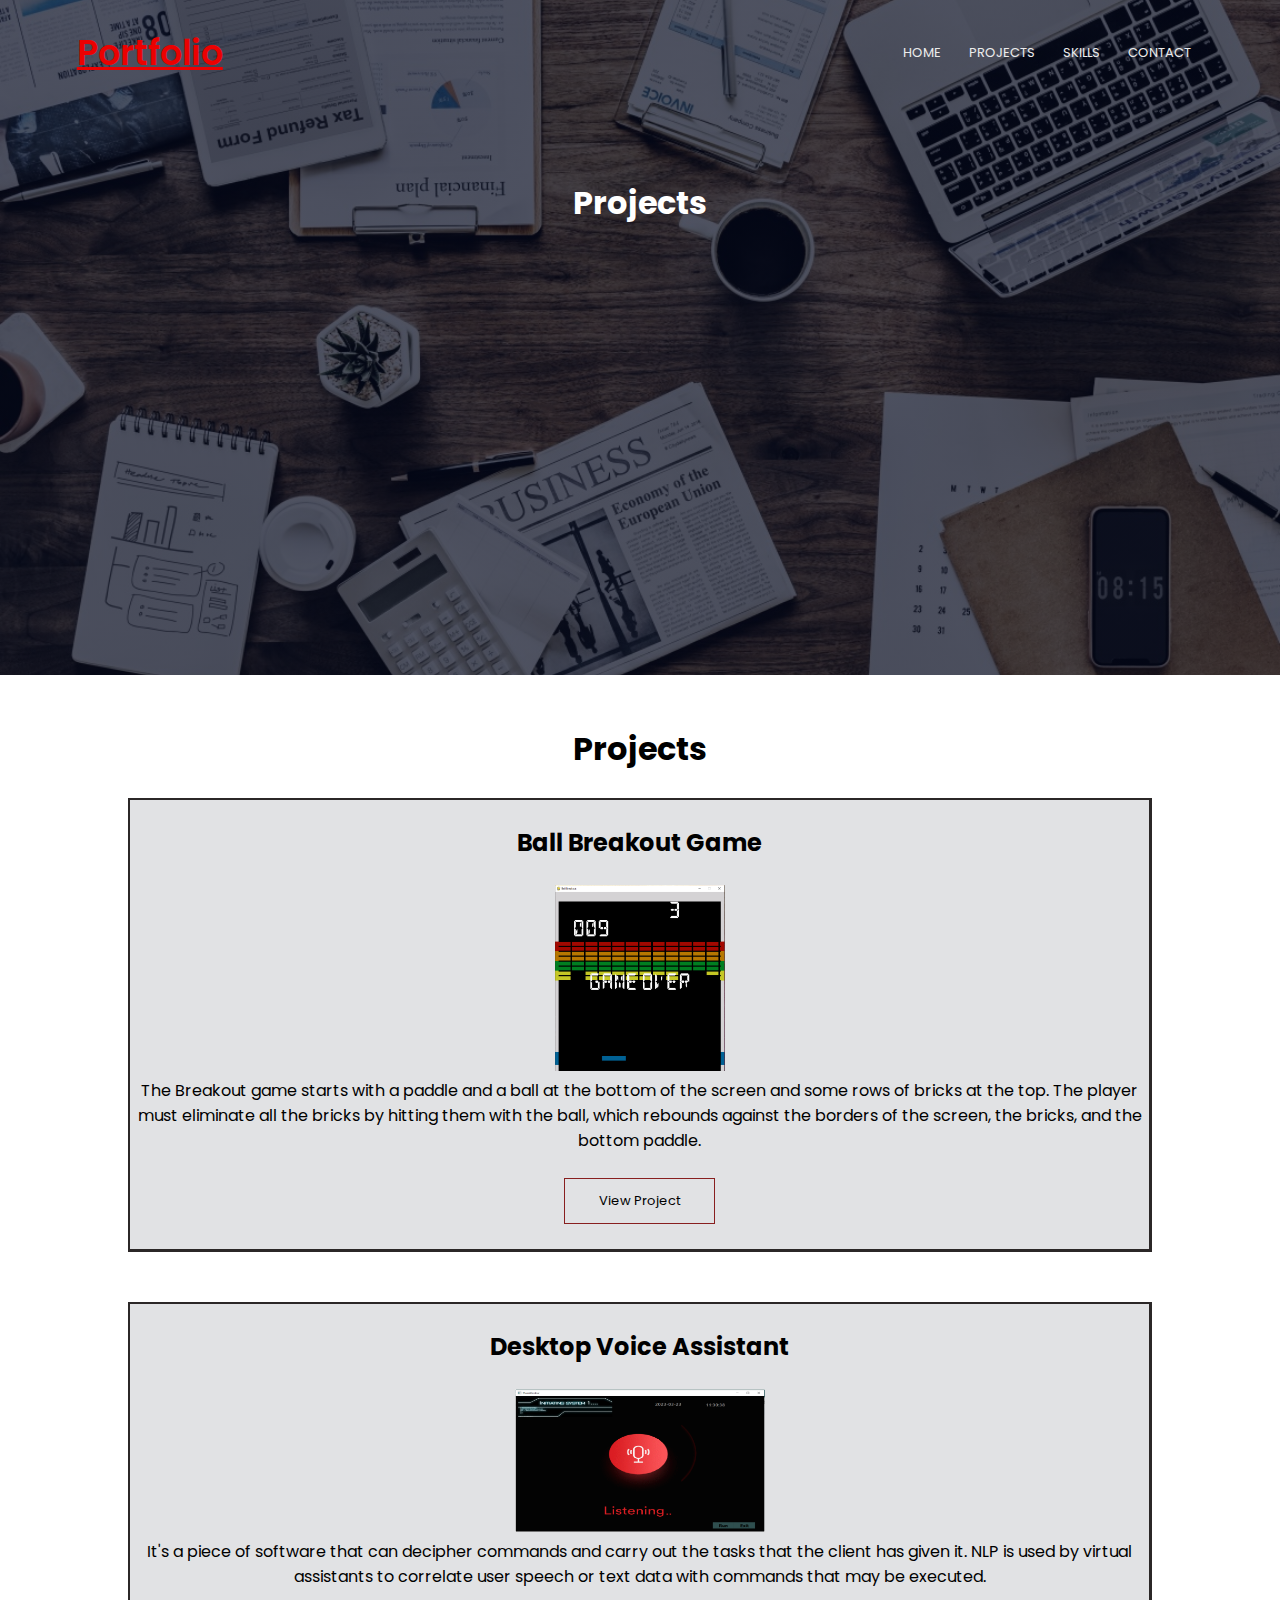
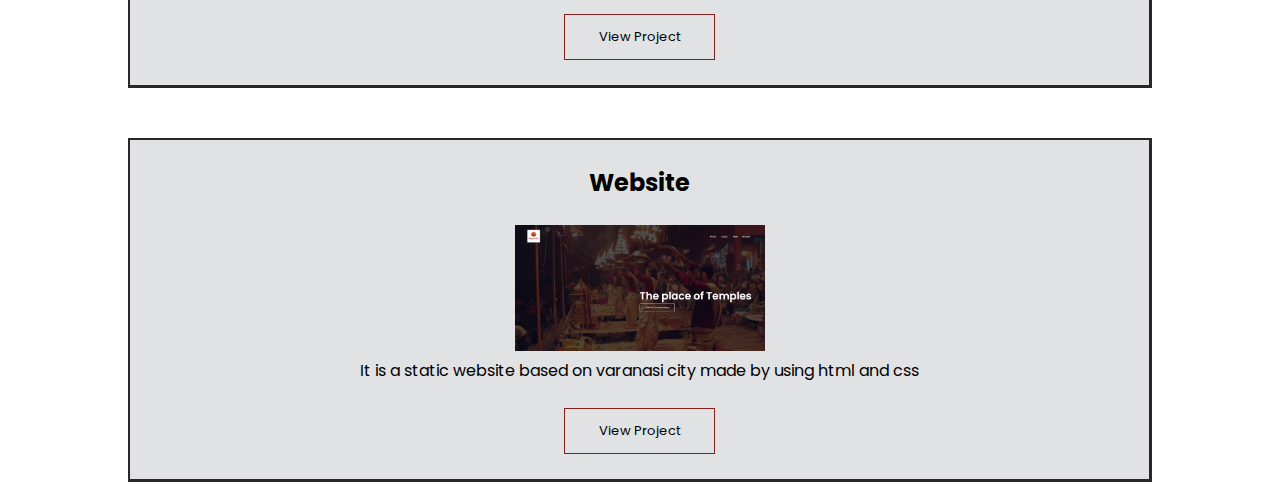
==== about.html @ 65459bfb "Add files via upload" ====
<!DOCTYPE html>
<html>
<head>
    <meta name="viewport"content="with=device-width, initial-scale=1.0"> 
        <!-- Google tag (gtag.js) --> <script async src="https://www.googletagmanager.com/gtag/js?id=G-QBEEK35XWZ"></script> <script> window.dataLayer = window.dataLayer || []; function gtag(){dataLayer.push(arguments);} gtag('js', new Date()); gtag('config', 'G-QBEEK35XWZ'); </script>       
        <title>Portfolio </title>
        <link rel="stylesheet" href="style.css">
        <link rel="preconnect" href="https://fonts.gstatic.com">
        <link href="https://fonts.googleapis.com/css2?family=Poppins:wght@200;300;400;600;700&display=swap" rel="stylesheet">
        <link rel="stylesheet" href="https://stackpath.bootstrapcdn.com/font-awesome/4.7.0/css/font-awesome.min.css">
 </head>
 <body>
    <section  class="sub-header">
        <nav>
            <div class="logo"><a href="#">Portfolio</a></div>
            <div class="nav-links" id="navLinks">
                <i class="fa fa-times" onclick="hideMenu()"></i>
                <ul>
                    <li><a href="index.html">HOME</a></li>
                    <li><a href="about.html">PROJECTS</a></li>
                    <li><a href="skills.html">SKILLS</a></li>
                    <li><a href="contact.html">CONTACT</a></li>
                </ul>
            </div>
                <i class="fa fa-bars" onclick="showMenu()"></i>
        </nav>
    </br>
    </br>
    </br>
        <h1>Projects</h1>

    </section>

     <!----------Projects ------->

<section class="Projects">
    <h1>Projects</h1>
</br>
    <div class="row">
        <div class="Projects-article">
            <header>
            </br>
                <h2>Ball Breakout Game</h2>
            </header>
        </br>
            <a href="" class="image fit"><img src="bb.jpg" width="170px" alt="Ball Breakout Game" /></a>
            <p>The Breakout game starts with a paddle and a ball at the bottom of the screen and some rows of bricks at the top. The player must eliminate all the bricks by hitting them with the ball, which rebounds against the borders of the screen, the bricks, and the bottom paddle.</p>
        </br>
            <ul class="actions special">
                <a href="https://github.com/Sakshimunilalyadav/ball_breakout" class="hero-btn">View Project</a>
            </ul>
        </br>
        </div>
        <br/>
        <br/>
        <div class="Projects-article">
            <header>
            </br>
                <h2>Desktop Voice Assistant</h2>
            </header>
        </br>
            <a href="" class="image fit"><img src="dva.jpg" width="250px" alt="Desktop Voice Assistant" /></a>
            <p>It's a piece of software that can decipher commands and carry out the tasks that the client has given it. NLP is used by virtual assistants to correlate user speech or text data with commands that may be executed.</p>
        </br>
            <ul class="actions special">
                <a href="https://github.com/Sakshimunilalyadav/jarvis" class="hero-btn">View Project</a>
            </ul>
        </br>
        </div>
        <br/>
        <br/>
        <div class="Projects-article">
            <header>
            </br>
                <h2>Website</h2>
            </header>
        </br>
            <a href="" class="image fit"><img src="web.jpg" width="250px" alt="Website" /></a>
            <p>It is a static website based on varanasi city made by using html and css</p>
        </br>
            <ul class="actions special">
                <a href="https://github.com/Sakshimunilalyadav/varanasi_web" class="hero-btn">View Project</a>
            </ul>
        </br>
        </div>
    </div>

</section>
---- style.css ----
@import url('https://fonts.googleapis.com/css2?family=Poppins:wght@400;500;600;700&family=Ubuntu:wght@400;500;700&display=swap');

*{
    margin: 0;
    padding: 0;
    font-family: 'Poppins', sans-serif;
}
.header{
    height: 100vh;
    width: 100%;
    background-image: linear-gradient(rgba(0, 0, 0, 0.7),rgb(10, 19, 56)),url(home.jpg);
    background-position: center;
    background-size: cover;
    text-align: center;
    color: #ac0505;
}
nav{
    display: flex;
    padding: 2% 6%;
    justify-content: space-between;
    align-items: center;
}
.logo a{
    color: #eb0101;
    font-size: 35px;
    font-weight: 600;
}
.nav-links{
    flex: 1;
    text-align: right;
}
.nav-links ul li{
    list-style: none;
    display: inline-block;
    padding: 8px 12px;
    position: relative;
}
.nav-links ul li a{
    color:#ececec;
    text-decoration: none;
    font-size: 13px;
}
.nav-links ul li::after{
    content: '';
    width: 0%;
    height: 2px;
    background: #f44336;
    display: block;
    margin: auto;
    transition: 0.5s;
}
.nav-links ul li:hover::after{
    width: 100%;
}
.home-content{
    width: 90%;
    color: #ffffff;
    position:absolute;
    top: 50%;
    left: 50%;
    transform:translate (-50%,-50%);
    text-align: left;
}
.home-content .text-1{
    font-size: 27px;
}
.home-content .text-2{
    font-size: 75px;
    font-weight: 600;
    margin-left: -3px;
}
.home-content .text-3{
    font-size: 40px;
    margin: 5px 0;
}
.home-content p{
    margin: 10px 0 40px;
    font-size: 18px;
    color: #fff;
}
.about-content {
    border-color: #ffffff;
    background: #ffffff;
    border-left-width: 10px;
    border-style: solid;
    border-top-width: 50px;
    text-align: center; 
}
.about .about-content .right{
    width: 45%;
}
.about .about-content .right img{
    height: 400px;
    width: 400px;
    object-fit: cover;
    border-radius: 6px;
}
.about .about-content .left p{
    border-left-width: 10px;
    text-align: justify;
}
.about .about-content .left a{
    display: inline-block;
    background: crimson;
    color: #fff;
    font-size: 20px;
    font-weight: 500;
    padding: 10px 30px;
    margin-top: 20px;
    border-radius: 6px;
    border: 2px solid crimson;
    transition: all 0.3s ease;
}
.about .about-content .left a:hover{
    color: crimson;
    background: none;
}
nav .fa{
    display: none;
}

@media(max-width: 700px){
    .text-box h1{
        font-size: 20px;
    }
    .nav-links ul li{
        display: block;
    }
    .nav-links{
        position: fixed;
        background: #174564;
        height: 100vh;
        width: 200px;
        top: 0;
        right: -200px;
        text-align: left;
        z-index: 2;
        transition: 1s;
    }
    nav .fa{
        display: block;
        color: #eb0101;
        margin: 10px;
        font-size: 22px;
        cursor: pointer;
    }
    .nav-links ul{
        padding: 30px;
    }
}



/*----------Projects--------*/

.Projects{
    width: 80%;
    margin: auto;
    text-align: center;
    padding-top: 50px;
}
.Projects-article {
    border-color: #2b2727;
    background: #e1e2e4;
    border-left-width: 2px;
    border-style: solid;
    border-top-width: 2px;
    text-align: center;
}
.hero-btn{
    display: inline-block;
    text-decoration: none;
    color: #000000;
    border: 1px solid #881f1f;
    padding: 12px 34px;
    font-size: 13px;
    background: transparent;
    position: relative;
    cursor: pointer;
}
.hero-btn:hover{
    border: 1px solid #881f1f;
    background: #881f1f;
    transition: 1s;
}

.Projects-col{
    flex-basis: 32%;
    border-radius: 10px;
    margin-bottom: 30px;
    position: relative;
    overflow: hidden;
}
.Projects-col img{
    width: 100%;
    display: block;
}
.layer{
    background: transparent;
    height: 100%;
    width: 100%;
    position: absolute;
    top: 0;
    left: 0;
    transition: 0.5s;
}
.layer:hover{
    background: rgba(226,0,0,0.7);
}
.layer h3{
    width: 100%;
    font-weight: 500;
    color: rgb(19, 18, 18);
    font-size: 26px;
    bottom: 0;
    left: 50%;
    transform: translateX(-50%);
    position: absolute;
    opacity: 0;
    transition: 0.5s;
}
.layer:hover h3{
    bottom: 49%;
    opacity: 1;
}

/* about section start */

.sub-header{
    height: 75vh;
    width: 100%;
    background-image: linear-gradient(rgba(4,9,30,0.7),rgba(4,9,30,0.7)),url(about.jpg);
    background-position: center;
    background-size: cover;
    text-align: center;
    color: #fff;
}


/* contact section styling */
.contact-content {
    border-color: #ffffff;
    background: #ffffff;
    border-left-width: 10px;
    border-style: solid;
    border-top-width: 50px;
    text-align: center; 
}
.contact .contact-content .column{
    width: calc(50% - 30px);
}
.contact .contact-content .text{
    font-size: 20px;
    font-weight: 600;
    margin-bottom: 10px;
}
.contact-content1 {

    border-left-width: 5px;
    border-style: solid;
    border-top-width: 50px;
}
.contact .contact-content1 .left .icons{
    margin: 10px 0;
}
.contact .contact-content1 .row{
    display: flex;
    height: 65px;
    align-items: center;
}
.contact .contact-content1 .row .info{
    margin-left: 30px;
}
.contact .contact-content1 .row i{
    font-size: 25px;
    color: crimson;
}
.contact .contact-content1 .info .head{
    font-weight: 500;
}
.contact .contact-content1 .info .sub-title{
    color: #333;
}
.contact .right form .fields{
    display: flex;
}
.contact .right form .field,
.contact .right form .fields .field{
    height: 45px;
    width: 100%;
    margin-bottom: 15px;
}
.contact .right form .textarea{
    height: 80px;
    width: 100%;
}
.contact .right form .name{
    margin-right: 10px;
}
.contact .right form .field input,
.contact .right form .textarea textarea{
    height: 100%;
    width: 100%;
    border: 1px solid lightgrey;
    border-radius: 6px;
    outline: none;
    padding: 0 15px;
    font-size: 17px;
    font-family: 'Poppins', sans-serif;
    transition: all 0.3s ease;
}
.contact .right form .field input:focus,
.contact .right form .textarea textarea:focus{
    border-color: #b3b3b3;
}
.contact .right form .textarea textarea{
  padding-top: 10px;
  resize: none;
}
.contact .right form .button-area{
  display: flex;
  align-items: center;
}
.right form .button-area button{
  color: #fff;
  display: block;
  width: 160px!important;
  height: 45px;
  outline: none;
  font-size: 18px;
  font-weight: 500;
  border-radius: 6px;
  cursor: pointer;
  flex-wrap: nowrap;
  background: crimson;
  border: 2px solid crimson;
  transition: all 0.3s ease;
}
.right form .button-area button:hover{
  color: crimson;
  background: none;
}


/* footer section styling */
footer{
    background: #111;
    padding: 15px 23px;
    color: #fff;
    text-align: center;
}
footer span a{
    color: crimson;
    text-decoration: none;
}
footer span a:hover{
    text-decoration: underline;
}


/* skills section styling */

.skills-content {
    border-color: #ffffff;
    background: #ffffff;
    border-left-width: 10px;
    border-style: solid;
    border-top-width: 50px;
    text-align: center; 
}
.skills .skills-content .column{
    width: calc(50% - 0px);
    text-align: center; 
}
.skills .skills-content .left .text{
    font-size: 20px;
    font-weight: 600;
    margin-bottom: 10px;
    text-align: center; 
}
.skills .skills-content .left p{
    text-align: center;
}
.skills .skills-content .left a{
    display: inline-block;
    background: crimson;
    color: #fff;
    font-size: 18px;
    font-weight: 500;
    padding: 8px 16px;
    margin-top: 20px;
    border-radius: 6px;
    border: 2px solid crimson;
    transition: all 0.3s ease;
    text-align: center; 
}
.skills .skills-content .left a:hover{
    color: crimson;
    background: none;
} 
.skills .left .max-width .bars{
    border-left-width: 50px;
    border-right-width: 50px;
    margin-bottom: 15px;
    align-items: center;
}
.skills .skills-content .max-width .info{
    display: flex;
    margin-bottom: 5px;
    align-items: center;
    justify-content: space-between;
}
.skills .skills-content .max-width span{
    font-weight: 500;
    font-size: 18px;
}
.skills .skills-content .max-width .line{
    height: 5px;
    width: 100%;
    background: lightgrey;
    position: relative;
}
.skills .skills-content .max-width .line::before{
    content: "";
    position: absolute;
    height: 100%;
    left: 0;
    top: 0;
    background: rgb(13, 15, 117);
}
.skills-content .max-width .html::before{
    width: 90%;
    align-items: center;
}
.skills-content .max-width .css::before{
    width: 60%;
    align-items: center;
}
.skills-content .max-width .js::before{
    width: 80%;
    align-items: center;
}
.skills-content .max-width .php::before{
    width: 50%;
    align-items: center;
}
.skills-content .max-width .mysql::before{
    width: 70%;
    align-items: center;
}
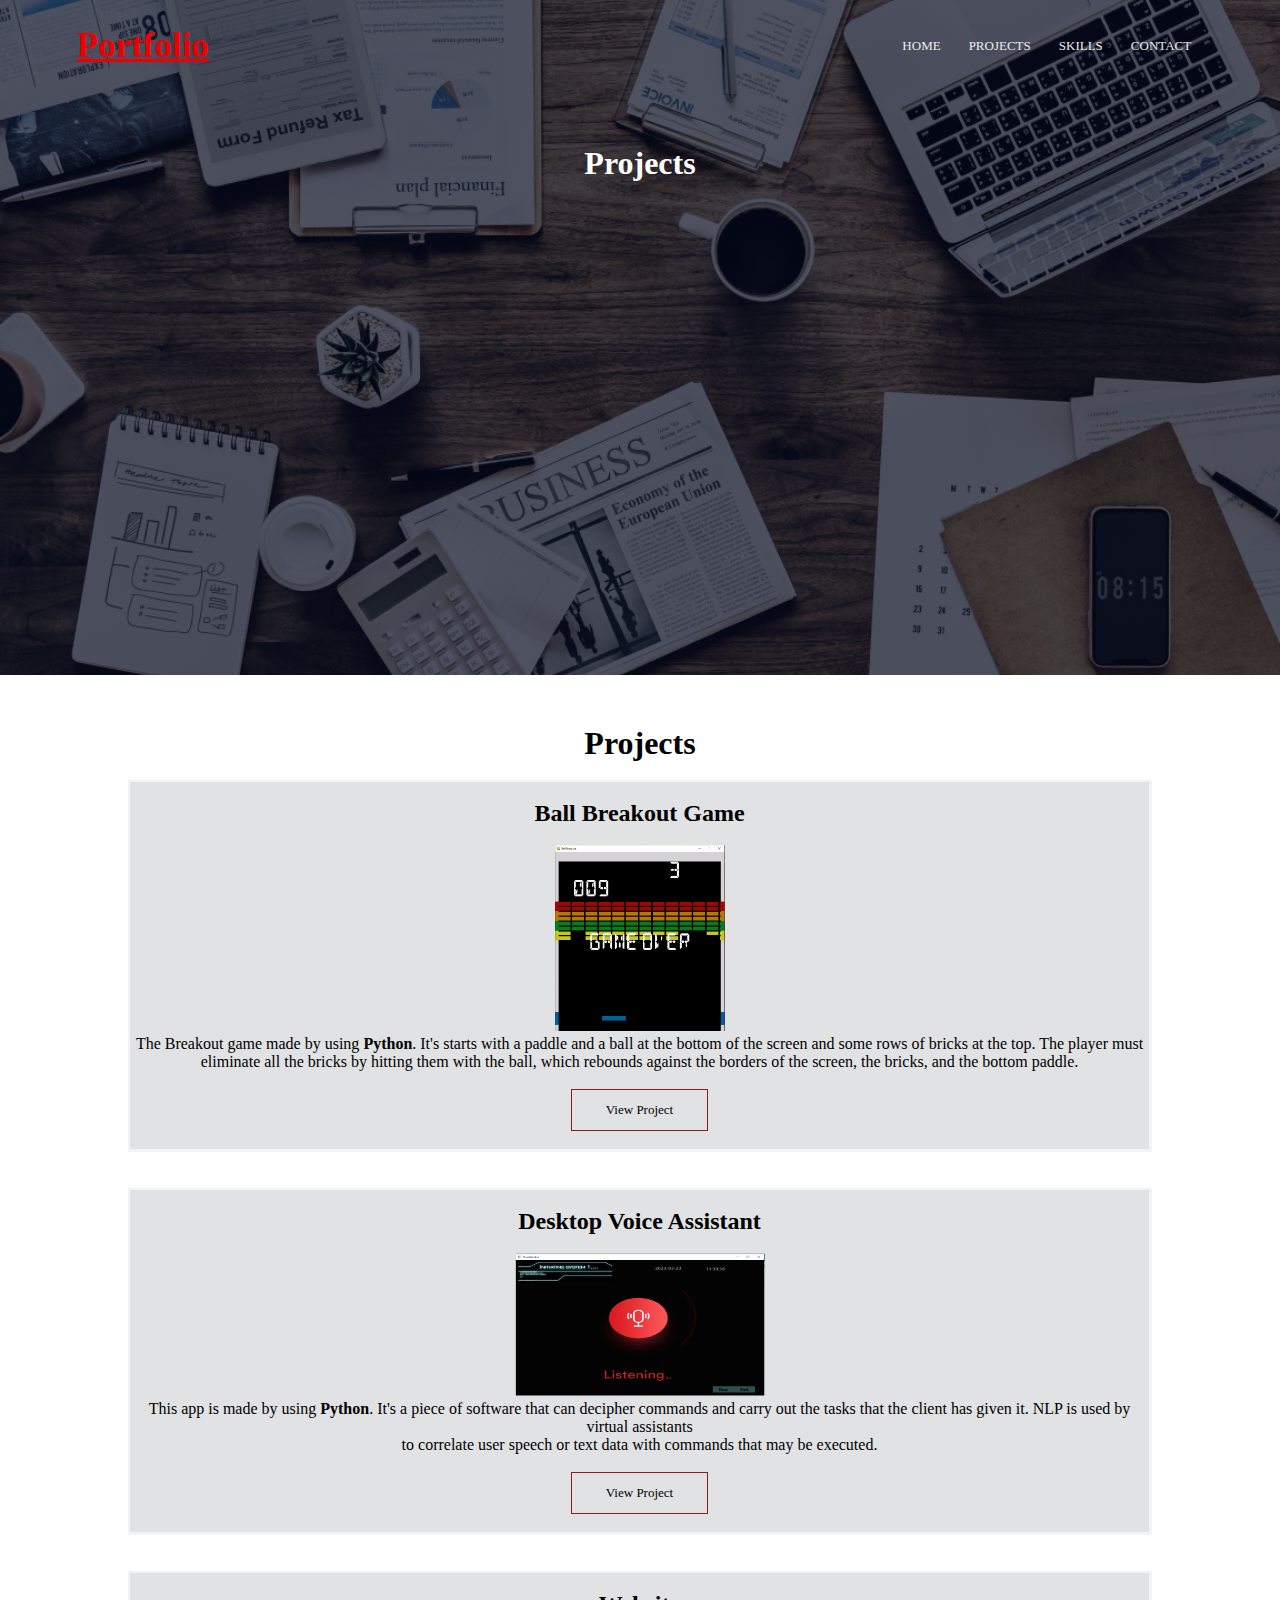
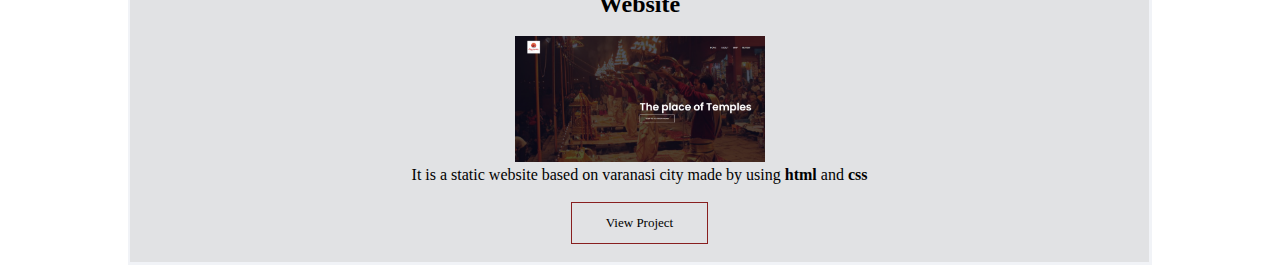
==== commit f6700815: "Update about.html" ====
--- a/about.html
+++ b/about.html
@@ -44,7 +44,7 @@
             </header>
         </br>
             <a href="" class="image fit"><img src="bb.jpg" width="170px" alt="Ball Breakout Game" /></a>
-            <p>The Breakout game starts with a paddle and a ball at the bottom of the screen and some rows of bricks at the top. The player must eliminate all the bricks by hitting them with the ball, which rebounds against the borders of the screen, the bricks, and the bottom paddle.</p>
+            <p>The Breakout game made by using <b>Python</b>. It's starts with a paddle and a ball at the bottom of the screen and some rows of bricks at the top. The player must eliminate all the bricks by hitting them with the ball, which rebounds against the borders of the screen, the bricks, and the bottom paddle.</p>
         </br>
             <ul class="actions special">
                 <a href="https://github.com/Sakshimunilalyadav/ball_breakout" class="hero-btn">View Project</a>
@@ -60,7 +60,7 @@
             </header>
         </br>
             <a href="" class="image fit"><img src="dva.jpg" width="250px" alt="Desktop Voice Assistant" /></a>
-            <p>It's a piece of software that can decipher commands and carry out the tasks that the client has given it. NLP is used by virtual assistants to correlate user speech or text data with commands that may be executed.</p>
+            <p>This app is made by using <b>Python</b>. It's a piece of software that can decipher commands and carry out the tasks that the client has given it. NLP is used by virtual assistants </br>to correlate user speech or text data with commands that may be executed.</p>
         </br>
             <ul class="actions special">
                 <a href="https://github.com/Sakshimunilalyadav/jarvis" class="hero-btn">View Project</a>
@@ -76,7 +76,7 @@
             </header>
         </br>
             <a href="" class="image fit"><img src="web.jpg" width="250px" alt="Website" /></a>
-            <p>It is a static website based on varanasi city made by using html and css</p>
+            <p>It is a static website based on varanasi city made by using <b>html</b> and <b>css</b></p>
         </br>
             <ul class="actions special">
                 <a href="https://github.com/Sakshimunilalyadav/varanasi_web" class="hero-btn">View Project</a>
@@ -87,4 +87,17 @@
 
 </section>
 
- +<!------Javascript for Toggle Menu------>
+<script>
+
+    var navLinks = document.getElementById("navLinks");
+
+    function showMenu(){
+        navLinks.style.right = "0";
+    }
+    function hideMenu(){
+        navLinks.style.right = "-200px";
+    }
+</script>
+</body>
+</html>
--- a/style.css
+++ b/style.css
@@ -3,7 +3,7 @@
 *{
     margin: 0;
     padding: 0;
-    font-family: 'Poppins', sans-serif;
+    font-family:'Times New Roman', Times, serif;
 }
 .header{
     height: 100vh;
@@ -160,7 +160,7 @@
     padding-top: 50px;
 }
 .Projects-article {
-    border-color: #2b2727;
+    border-color: #f1f3f7;
     background: #e1e2e4;
     border-left-width: 2px;
     border-style: solid;
@@ -360,92 +360,121 @@
 
 /* skills section styling */
 
-.skills-content {
-    border-color: #ffffff;
-    background: #ffffff;
-    border-left-width: 10px;
-    border-style: solid;
-    border-top-width: 50px;
-    text-align: center; 
-}
+.skills {
+    display: flex;
+    width: 100%;
+    /* border: 2px solid red; */
+    justify-content: center;
+    align-items: center;
+
+ }
 .skills .skills-content .column{
-    width: calc(50% - 0px);
-    text-align: center; 
+    
+    /* width: calc(70% - 20px); */
+    width: 500px;
+
 }
 .skills .skills-content .left .text{
     font-size: 20px;
     font-weight: 600;
     margin-bottom: 10px;
-    text-align: center; 
 }
 .skills .skills-content .left p{
-    text-align: center;
+    text-align: justify;
 }
 .skills .skills-content .left a{
     display: inline-block;
-    background: crimson;
+    background: #3e1b6d;
     color: #fff;
     font-size: 18px;
     font-weight: 500;
-    padding: 8px 16px;
-    margin-top: 20px;
+    /* padding: 8px 16px; */
+    /* margin-top: 20px; */
     border-radius: 6px;
-    border: 2px solid crimson;
+    border: 2px solid #8941e9;
     transition: all 0.3s ease;
-    text-align: center; 
 }
 .skills .skills-content .left a:hover{
-    color: crimson;
+    color: #8941e9;
     background: none;
-} 
-.skills .left .max-width .bars{
-    border-left-width: 50px;
-    border-right-width: 50px;
-    margin-bottom: 15px;
-    align-items: center;
-}
-.skills .skills-content .max-width .info{
+}
+.skills .skills-content .right .bars{
+    margin-bottom: 20px;
+    margin-right: 0%;
+}
+.skills .skills-content .right .info{
     display: flex;
     margin-bottom: 5px;
     align-items: center;
     justify-content: space-between;
 }
-.skills .skills-content .max-width span{
+.skills .skills-content .right span{
     font-weight: 500;
     font-size: 18px;
 }
-.skills .skills-content .max-width .line{
-    height: 5px;
+.skills .skills-content .right .line{
+    height: 10px;
     width: 100%;
     background: lightgrey;
     position: relative;
 }
-.skills .skills-content .max-width .line::before{
+.skills .skills-content .right .line::before{
     content: "";
     position: absolute;
     height: 100%;
     left: 0;
     top: 0;
-    background: rgb(13, 15, 117);
-}
-.skills-content .max-width .html::before{
+    background: #190e7a;
+}
+.skills-content .right .cpp::before{
+    width: 70%;
+}
+.skills-content .right .python::before{
+    width: 75%;
+}
+.skills-content .right .html::before{
     width: 90%;
-    align-items: center;
-}
-.skills-content .max-width .css::before{
+}
+.skills-content .right .css::before{
+    width: 75%;
+}
+.skills-content .right .js::before{
     width: 60%;
-    align-items: center;
-}
-.skills-content .max-width .js::before{
+}
+.skills-content .right .php::before{
+    width: 50%;
+}
+.skills-content .right .mysql::before{
+    width: 70%;
+}
+.skills{
+    width: 100%;
+    display: flex;
+    justify-content: center;
+    align-items: center;
+}
+.skill{
+    width: 70%;
+    display: flex;
+    align-items: center;
+    justify-content: space-evenly;
+    background-color: rgb(233, 233, 233);
+    border-radius: 10px;
+    flex-direction: column;
+    padding: 30px;
+    /* border: 2px solid red; */
+}
+.title{
+    margin: auto;
+}
+
+.skills-content{
+    display: flex;
     width: 80%;
-    align-items: center;
-}
-.skills-content .max-width .php::before{
-    width: 50%;
-    align-items: center;
-}
-.skills-content .max-width .mysql::before{
-    width: 70%;
-    align-items: center;
-} 
-
+    height: 400px;
+    flex-direction: column;
+    align-items: center;
+    /* border: 1px solid rgb(38, 47, 214); */
+    justify-content: space-evenly;
+    
+}
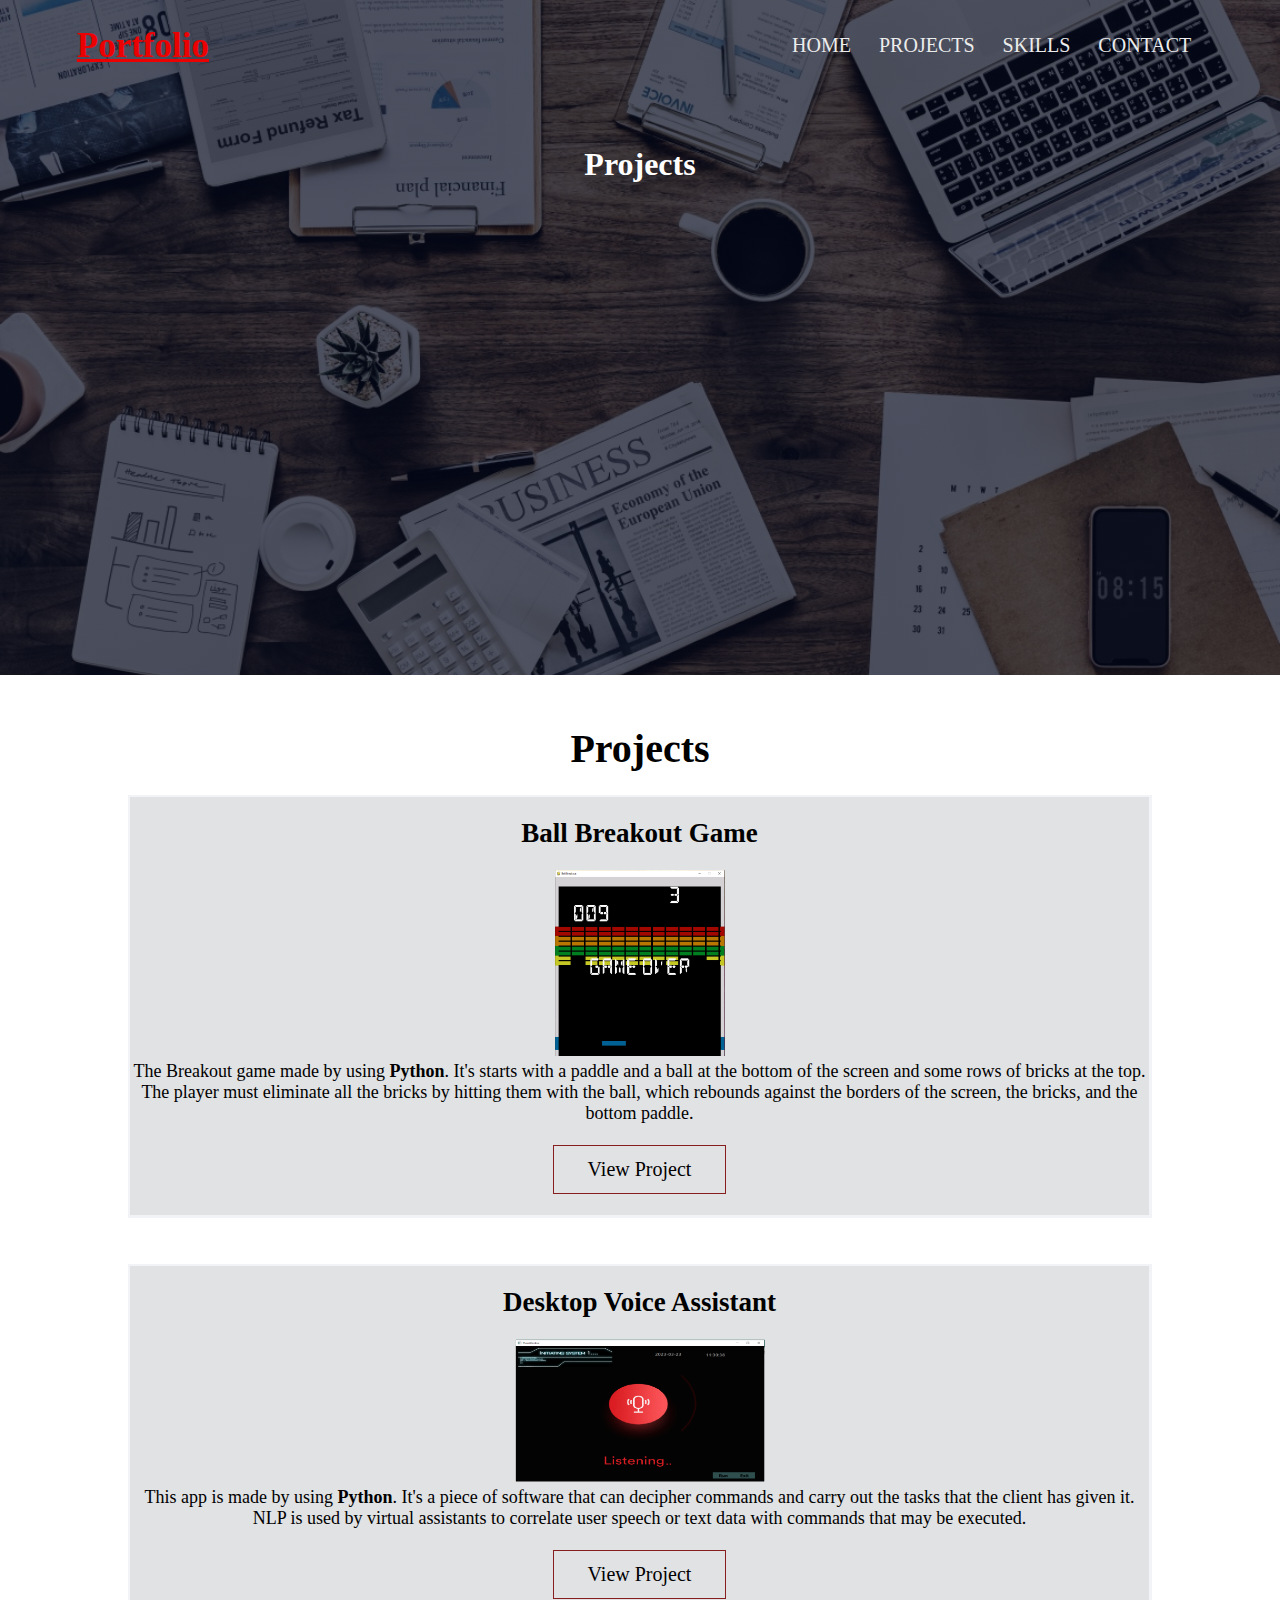
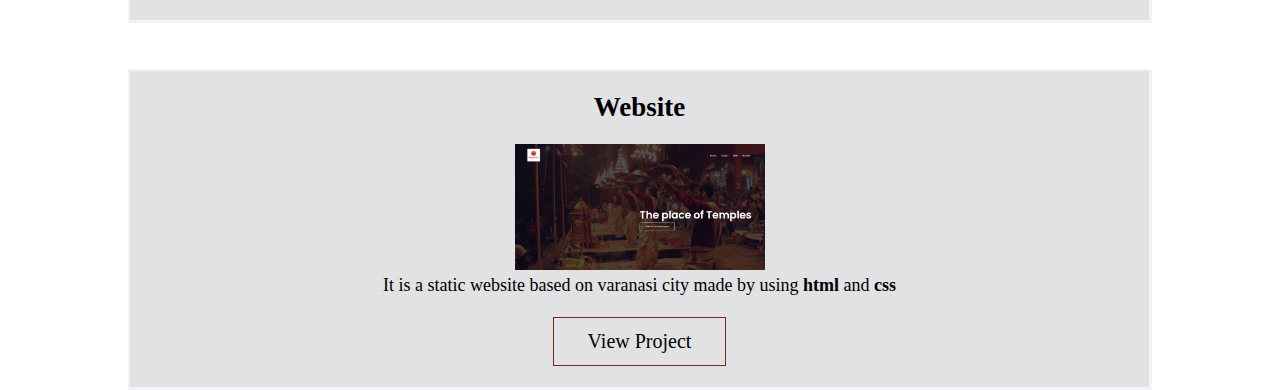
==== commit bd4598bd: "Update about.html" ====
--- a/about.html
+++ b/about.html
@@ -60,7 +60,7 @@
             </header>
         </br>
             <a href="" class="image fit"><img src="dva.jpg" width="250px" alt="Desktop Voice Assistant" /></a>
-            <p>This app is made by using <b>Python</b>. It's a piece of software that can decipher commands and carry out the tasks that the client has given it. NLP is used by virtual assistants </br>to correlate user speech or text data with commands that may be executed.</p>
+            <p>This app is made by using <b>Python</b>. It's a piece of software that can decipher commands and carry out the tasks that the client has given it. NLP is used by virtual assistants to correlate user speech or text data with commands that may be executed.</p>
         </br>
             <ul class="actions special">
                 <a href="https://github.com/Sakshimunilalyadav/jarvis" class="hero-btn">View Project</a>
--- a/style.css
+++ b/style.css
@@ -38,7 +38,7 @@
 .nav-links ul li a{
     color:#ececec;
     text-decoration: none;
-    font-size: 13px;
+    font-size: 20px;
 }
 .nav-links ul li::after{
     content: '';
@@ -62,20 +62,20 @@
     text-align: left;
 }
 .home-content .text-1{
-    font-size: 27px;
+    font-size: 30px;
 }
 .home-content .text-2{
-    font-size: 75px;
+    font-size: 80px;
     font-weight: 600;
     margin-left: -3px;
 }
 .home-content .text-3{
-    font-size: 40px;
+    font-size: 45px;
     margin: 5px 0;
 }
 .home-content p{
     margin: 10px 0 40px;
-    font-size: 18px;
+    font-size: 30px;
     color: #fff;
 }
 .about-content {
@@ -96,6 +96,7 @@
     border-radius: 6px;
 }
 .about .about-content .left p{
+    font-size: 30px;
     border-left-width: 10px;
     text-align: justify;
 }
@@ -103,7 +104,7 @@
     display: inline-block;
     background: crimson;
     color: #fff;
-    font-size: 20px;
+    font-size: 25px;
     font-weight: 500;
     padding: 10px 30px;
     margin-top: 20px;
@@ -121,7 +122,7 @@
 
 @media(max-width: 700px){
     .text-box h1{
-        font-size: 20px;
+        font-size: 30px;
     }
     .nav-links ul li{
         display: block;
@@ -141,7 +142,7 @@
         display: block;
         color: #eb0101;
         margin: 10px;
-        font-size: 22px;
+        font-size: 30px;
         cursor: pointer;
     }
     .nav-links ul{
@@ -154,6 +155,7 @@
 /*----------Projects--------*/
 
 .Projects{
+    font-size: 20px;
     width: 80%;
     margin: auto;
     text-align: center;
@@ -162,6 +164,8 @@
 .Projects-article {
     border-color: #f1f3f7;
     background: #e1e2e4;
+    position: relative;
+    font-size: 18px;
     border-left-width: 2px;
     border-style: solid;
     border-top-width: 2px;
@@ -173,7 +177,7 @@
     color: #000000;
     border: 1px solid #881f1f;
     padding: 12px 34px;
-    font-size: 13px;
+    font-size: 20px;
     background: transparent;
     position: relative;
     cursor: pointer;
@@ -211,7 +215,7 @@
     width: 100%;
     font-weight: 500;
     color: rgb(19, 18, 18);
-    font-size: 26px;
+    font-size: 30px;
     bottom: 0;
     left: 50%;
     transform: translateX(-50%);
@@ -250,7 +254,7 @@
     width: calc(50% - 30px);
 }
 .contact .contact-content .text{
-    font-size: 20px;
+    font-size: 25px;
     font-weight: 600;
     margin-bottom: 10px;
 }
@@ -280,6 +284,7 @@
 }
 .contact .contact-content1 .info .sub-title{
     color: #333;
+    font-size: 20px;
 }
 .contact .right form .fields{
     display: flex;
@@ -305,7 +310,7 @@
     border-radius: 6px;
     outline: none;
     padding: 0 15px;
-    font-size: 17px;
+    font-size: 25px;
     font-family: 'Poppins', sans-serif;
     transition: all 0.3s ease;
 }
@@ -327,7 +332,7 @@
   width: 160px!important;
   height: 45px;
   outline: none;
-  font-size: 18px;
+  font-size: 25px;
   font-weight: 500;
   border-radius: 6px;
   cursor: pointer;
@@ -361,6 +366,7 @@
 /* skills section styling */
 
 .skills {
+    font-size: 20px;
     display: flex;
     width: 100%;
     /* border: 2px solid red; */
@@ -369,13 +375,11 @@
 
  }
 .skills .skills-content .column{
-    
-    /* width: calc(70% - 20px); */
     width: 500px;
 
 }
 .skills .skills-content .left .text{
-    font-size: 20px;
+    font-size: 25px;
     font-weight: 600;
     margin-bottom: 10px;
 }
@@ -386,7 +390,7 @@
     display: inline-block;
     background: #3e1b6d;
     color: #fff;
-    font-size: 18px;
+    font-size: 25px;
     font-weight: 500;
     /* padding: 8px 16px; */
     /* margin-top: 20px; */
@@ -410,7 +414,7 @@
 }
 .skills .skills-content .right span{
     font-weight: 500;
-    font-size: 18px;
+    font-size: 25px;
 }
 .skills .skills-content .right .line{
     height: 10px;
